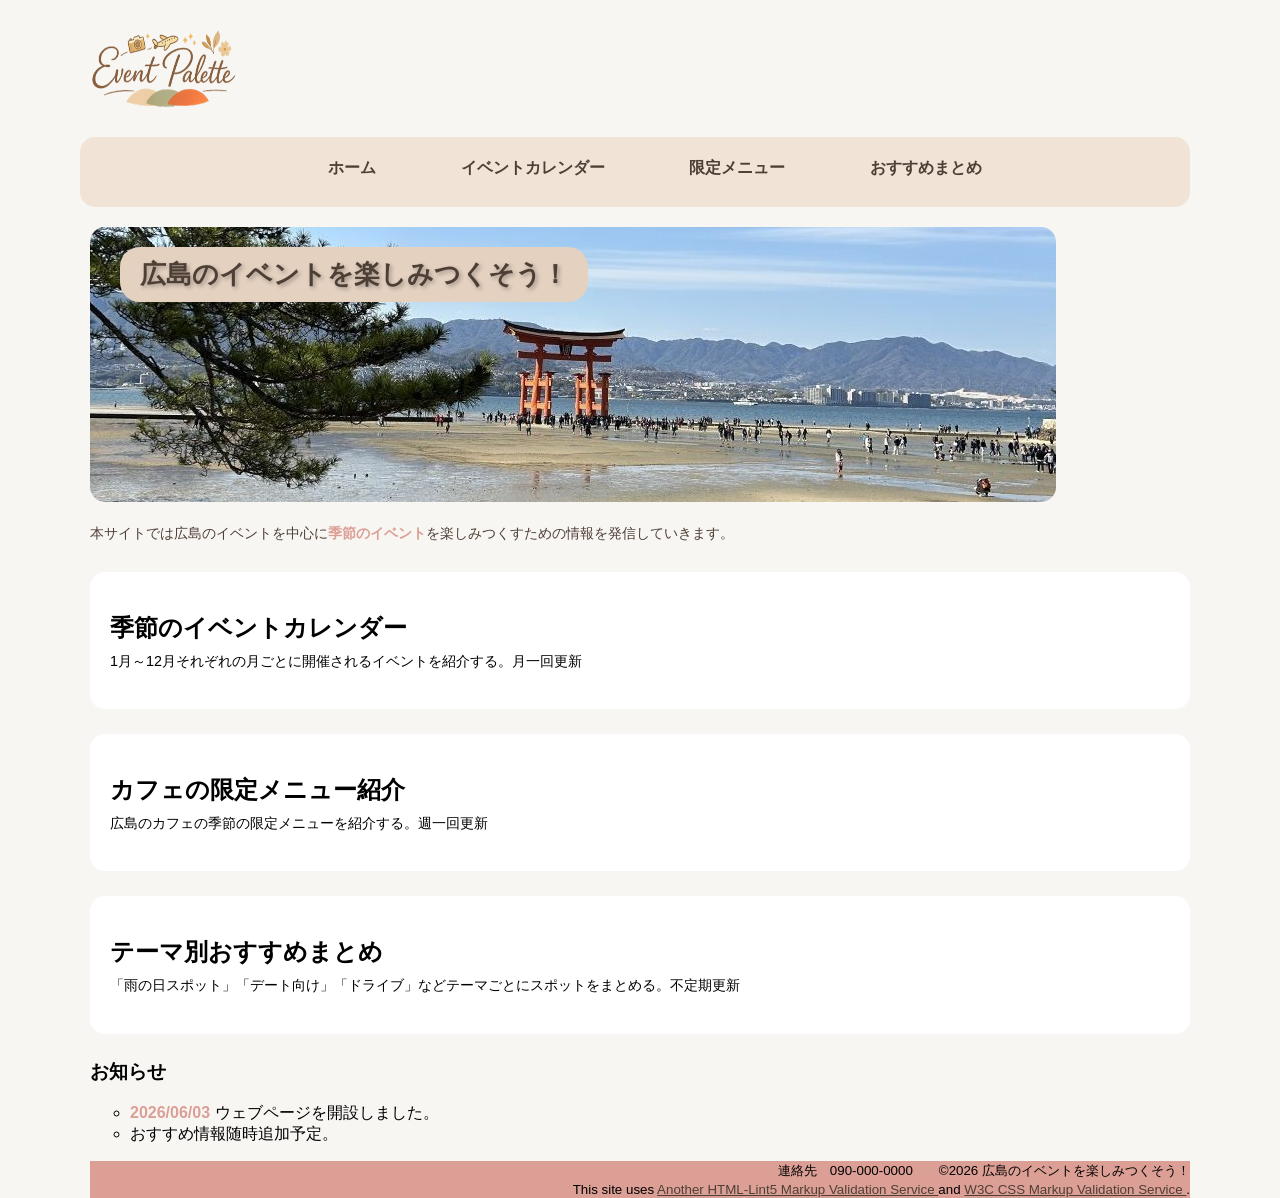
==== index.html @ 1dae390e "Add files via upload" ====
<!DOCTYPE html>
<html lang="ja">

<head>
    <meta charset="UTF-8">
    <meta name="description" content="広島の季節のイベントや限定メニュー、おすすめスポットを紹介するサイトです。">
    <meta name="viewport" content="width=device-width">
    <title>広島のイベントを楽しみつくそう！:トップページ</title>
    <link rel="stylesheet" href="css/mystyle.css">
</head>

<body>
    <header>
        <a href="index.html">
        <img id="pagetop" src="image/rogo.png" width="150" height="133"  alt="広島のイベントを楽しみつくそう！ロゴ">
    </a>
    </header>

    <nav>
<ul>
<li><a href="index.html">ホーム</a></li>
<li><a href="contents1.html">イベントカレンダー</a></li>
<li><a href="contents2.html">限定メニュー</a></li>
<li><a href="contents3.html">おすすめまとめ</a></li>
</ul>
    </nav>

    <article>
        <img src="image/miyazima.JPG" width="966" height="275" alt="宮島画像">
        <div class="catch">
        <h1 class="subhead">広島のイベントを楽しみつくそう！</h1>
        </div>
    <div class="navy">
    <p>本サイトでは広島のイベントを中心に<span class="gold">季節のイベント</span>を楽しみつくすための情報を発信していきます。</p>
    
</div>
    <section>
        <h2>季節のイベントカレンダー</h2>
        <p>1月～12月それぞれの月ごとに開催されるイベントを紹介する。月一回更新</p>
    </section>
            <section>
                <h2>カフェの限定メニュー紹介</h2>
                <p>広島のカフェの季節の限定メニューを紹介する。週一回更新</p>
            </section>
            <section>
                <h2>テーマ別おすすめまとめ</h2>
                <p>「雨の日スポット」「デート向け」「ドライブ」などテーマごとにスポットをまとめる。不定期更新</p>
            </section>
            <h3>お知らせ</h3>
            <ul>
                <li>
                    <time datetime="2026-06-03">2026/06/03</time>
                    ウェブページを開設しました。
                </li>
                <li>おすすめ情報随時追加予定。</li>
            </ul>
    
    </article>
    <footer>
        <small>連絡先　090-000-0000　　©2026 広島のイベントを楽しみつくそう！</small>
        <br>

        <small>
This site uses
<a href="http://www.htmllint.net/html-lint/htmllint.html#" target="_blank">
Another HTML-Lint5 Markup Validation Service
</a>
and
<a href="http://jigsaw.w3.org/css-validator/#validate_by_upload" target="_blank">
W3C CSS Markup Validation Service
</a>.
</small>
    </footer>
</body>


</html>
---- css/mystyle.css ----
body{
    font-family: 
    "hiragino sans",
    "Yu Gothic",
    sans-serif;

    max-width: 1100px;
    margin: auto;
    background-color: #f8f6f3;
}




h1{
    color: #4e3f36;
    background-color:#e8d5c4;
    padding: 15px;
    border-radius: 15px;
     font-family:"メイリオ", Courier, monospace;
     margin: 0%;
}
footer{
    background-color: #dc9f95;
}
.subhead{
    background-color: #e4d1c0;
    display: inline-block;
    padding: 10px 20px;
    border-radius: 20px;
}
.navy{
    color:#664b4f;
    margin-top: 15px;
    color: #4e3f36;
}
.gold{
    color: #dc9f95;
    font-weight: bold;
}
p{
    font-size: 90%;
}
h1{
    font-size: 160%;
}
footer{
    text-align: right;
}
article {
    position: relative;
    clear: both;
}

.catch {
    position: absolute;
    top: 20px;
    left: 30px;
    color:#dc9f95;
    text-shadow: 2px 2px 4px rgba(0,0,0,0.3);
}
p{
    font-size: 90%;
    line-height: 1.8;
    margin-top: 0;
}
ul{list-style-type:circle ;
}
article img{
    max-width: 966px;
    height: 275px;
    border-radius:15px;
}

section{
    background-color: #ffffff;
    padding: 20px;
    margin: 25px 0;
    border-radius: 15px;
}
h2{
    margin-bottom: 5px;
}

nav li{
    display:inline-block;
    margin: 0 40px;
}
nav a{
    font-weight: bold;
    text-decoration:none;
    color:#4e3f36;
}
nav{
    float:right;
    width: 100%;
    height: 60px;
    clear:both;
    background-color: #f1e3d6;
    border-radius: 15px;
    padding: 5px;
    text-align: center;
    margin-bottom: 20px;
}
header img{
    float:left;
}
@media screen and (max-width: 959px){
    body{
        background-color: #fffaf7;
        }
header img{
    float:none;
}
nav{
    float:none;
    width:auto;
}
    }


    .season{
        line-height: 2;
        list-style-image: url("../image/carender.png");
    }
    .season li{
        margin-bottom: 8px;
    }
    time{
        font-weight: bold;
        color: #dc9f95;
    }
.sentou{
    clear:both;
    text-align: right;
}

.pan{
padding: 0;
}

.pan li{
display: inline;
}

.pan a{
text-decoration: none;
color: #4e3f36;
}
a:link{
color:#4e3f36;
}

a:visited{
color:#8b6d6d;
}

a:hover{
color:#d28b72;
}

a:active{
color:#b35b5b;
}

@media print{
nav{
    display:none;
}
footer{
    display:none;
}
body{
    background:#ffffff;
}
}

.menuimg{
    width:250px;
    border-radius:15px;
    box-shadow:4px 4px 10px #999;
}

.drink{
list-style-image:url("../image/drink.png");
}

.food{
    list-style-image: url(../image/food_gohan_hakumai.png);
}
header a{
    display:inline-block;
}

header a:hover{
    opacity:0.8;
}

.place{
    list-style-image: url("../image/map_pin_shadow.png");
}
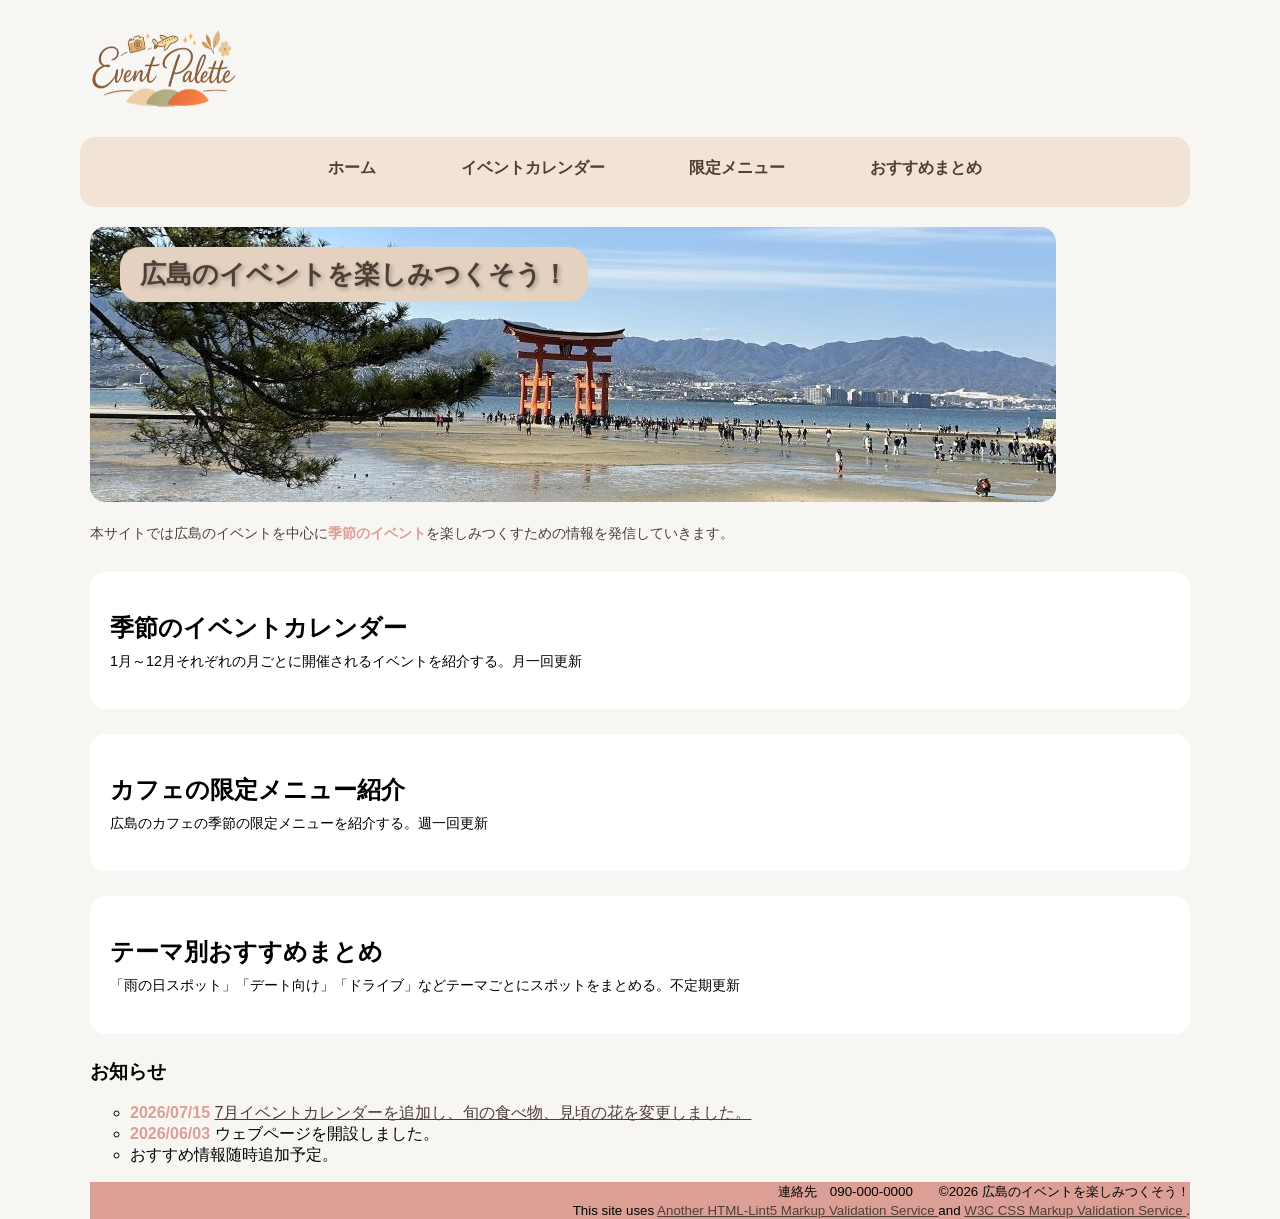
==== commit 3331ca81: "Add files via upload" ====
--- a/index.html
+++ b/index.html
@@ -26,7 +26,7 @@
     </nav>
 
     <article>
-        <img src="image/miyazima.JPG" width="966" height="275" alt="宮島画像">
+        <img class="mainimg" src="image/miyazima.JPG" width="966" height="275" alt="宮島画像">
         <div class="catch">
         <h1 class="subhead">広島のイベントを楽しみつくそう！</h1>
         </div>
@@ -48,6 +48,11 @@
             </section>
             <h3>お知らせ</h3>
             <ul>
+                <li>
+                    <time datetime="2026-07-15">2026/07/15</time>
+                    <a href="contents1.html">7月イベントカレンダーを追加し、旬の食べ物、見頃の花を変更しました。</a>
+                </li>
+                
                 <li>
                     <time datetime="2026-06-03">2026/06/03</time>
                     ウェブページを開設しました。
--- a/css/mystyle.css
+++ b/css/mystyle.css
@@ -7,6 +7,7 @@
     max-width: 1100px;
     margin: auto;
     background-color: #f8f6f3;
+    box-sizing:border-box;
 }
 
 
@@ -66,9 +67,10 @@
 }
 ul{list-style-type:circle ;
 }
-article img{
-    max-width: 966px;
-    height: 275px;
+.mainimg{
+    width:100%;
+    max-width:966px;
+    height:auto;
     border-radius:15px;
 }
 
@@ -105,18 +107,77 @@
 header img{
     float:left;
 }
-@media screen and (max-width: 959px){
+@media screen and (max-width:959px){
+
+.catch{
+    top: 10px;
+    left: 10px;
+}
+
+.subhead{
+    font-size: 110%;
+    padding: 8px 15px;
+}
+
+
     body{
-        background-color: #fffaf7;
-        }
+    background:#fffaf7;
+    padding: 10px;
+    box-sizing: border-box;
+}
+
+header{
+    text-align: center;
+}
+
+header a{
+    display:inline-block;
+}
+
 header img{
     float:none;
 }
+
 nav{
     float:none;
     width:auto;
-}
-    }
+    height:auto;
+    padding:10px;
+}
+
+nav ul{
+    padding: 0;
+    margin: 0;
+}
+
+nav li{
+    display:block;
+    margin:10px 0;
+}
+
+h1{
+    font-size:130%;
+}
+
+section{
+    margin:15px 5px;
+    padding:15px;
+}
+
+.menuimg,
+.place img,
+.mainimg{
+    width:100%;
+    height:auto;
+    max-width:300px;
+}
+
+footer{
+    text-align: center;
+    font-size: 70%;
+    padding: 10px;
+}
+}
 
 
     .season{
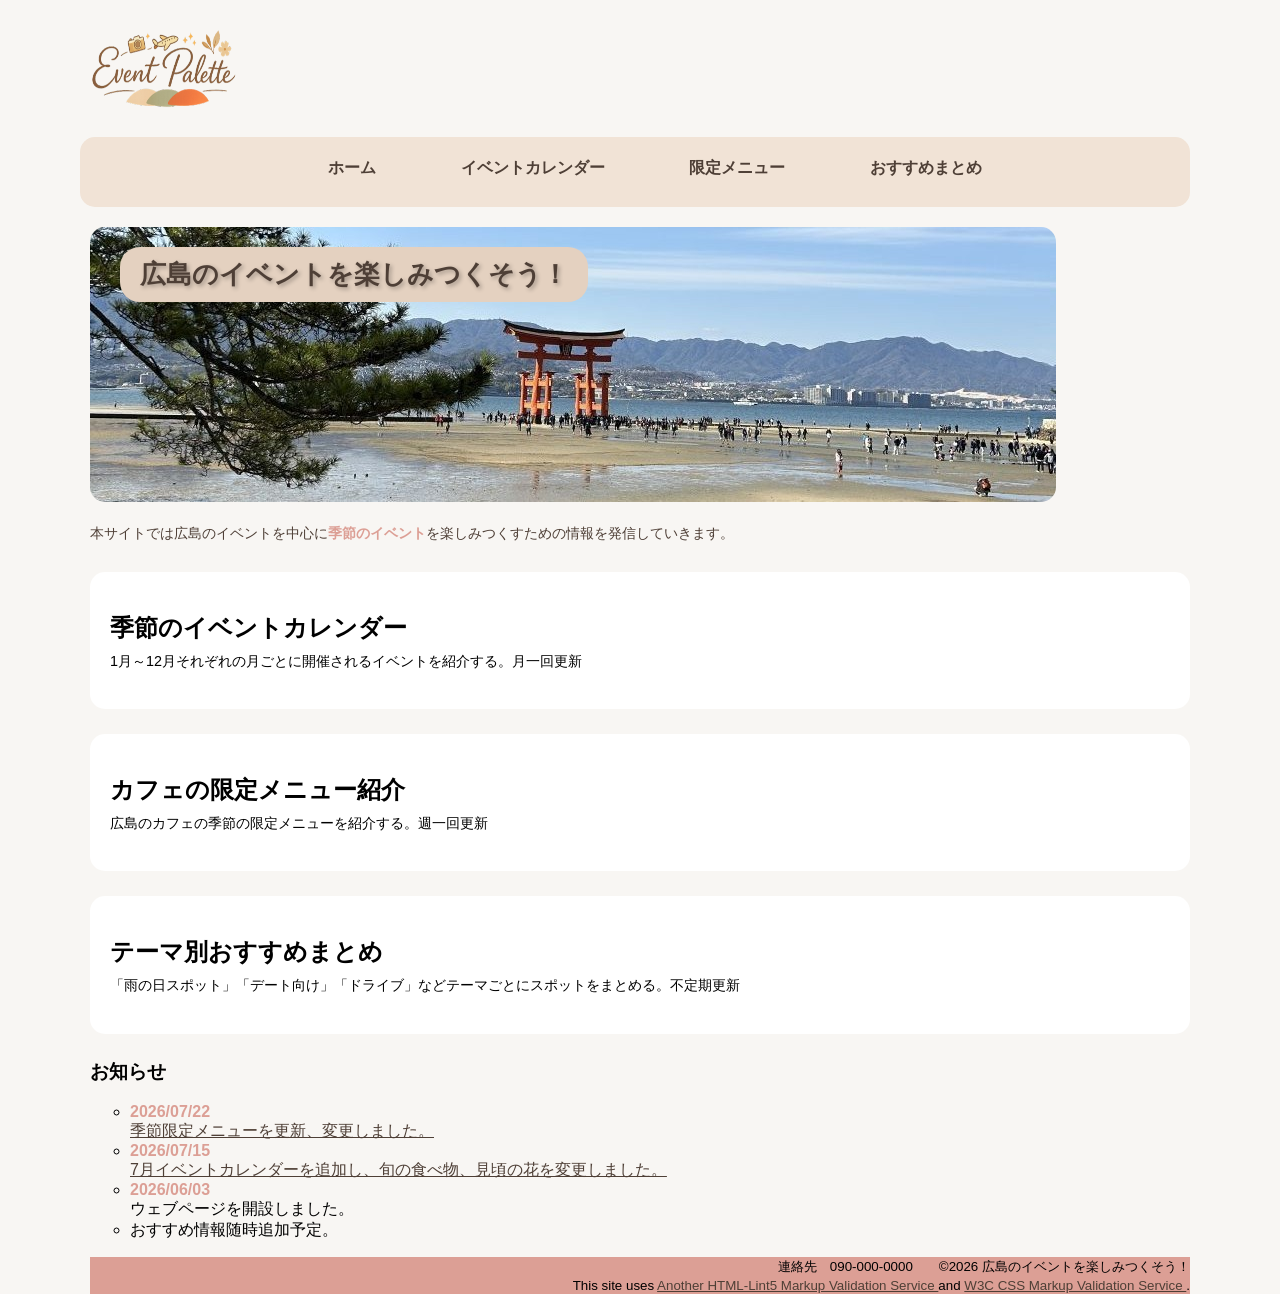
==== commit 3bcdfa32: "Add files via upload" ====
--- a/index.html
+++ b/index.html
@@ -49,6 +49,12 @@
             <h3>お知らせ</h3>
             <ul>
                 <li>
+                    <time datetime="2026-07-22">2026/07/22</time>
+                    <a href="contents2.html">季節限定メニューを更新、変更しました。</a>
+                </li>
+
+                
+                <li>
                     <time datetime="2026-07-15">2026/07/15</time>
                     <a href="contents1.html">7月イベントカレンダーを追加し、旬の食べ物、見頃の花を変更しました。</a>
                 </li>
--- a/css/mystyle.css
+++ b/css/mystyle.css
@@ -110,12 +110,12 @@
 @media screen and (max-width:959px){
 
 .catch{
-    top: 10px;
-    left: 10px;
+    top: 15px;
+    left: 15px;
 }
 
 .subhead{
-    font-size: 110%;
+    font-size: 90%;
     padding: 8px 15px;
 }
 
@@ -237,7 +237,8 @@
 }
 
 .menuimg{
-    width:250px;
+    width:260px;
+    height:auto;
     border-radius:15px;
     box-shadow:4px 4px 10px #999;
 }
@@ -259,4 +260,10 @@
 
 .place{
     list-style-image: url("../image/map_pin_shadow.png");
+}
+
+time{
+    display: block;
+    font-weight: bold;
+    color: #dc9f95;
 }
